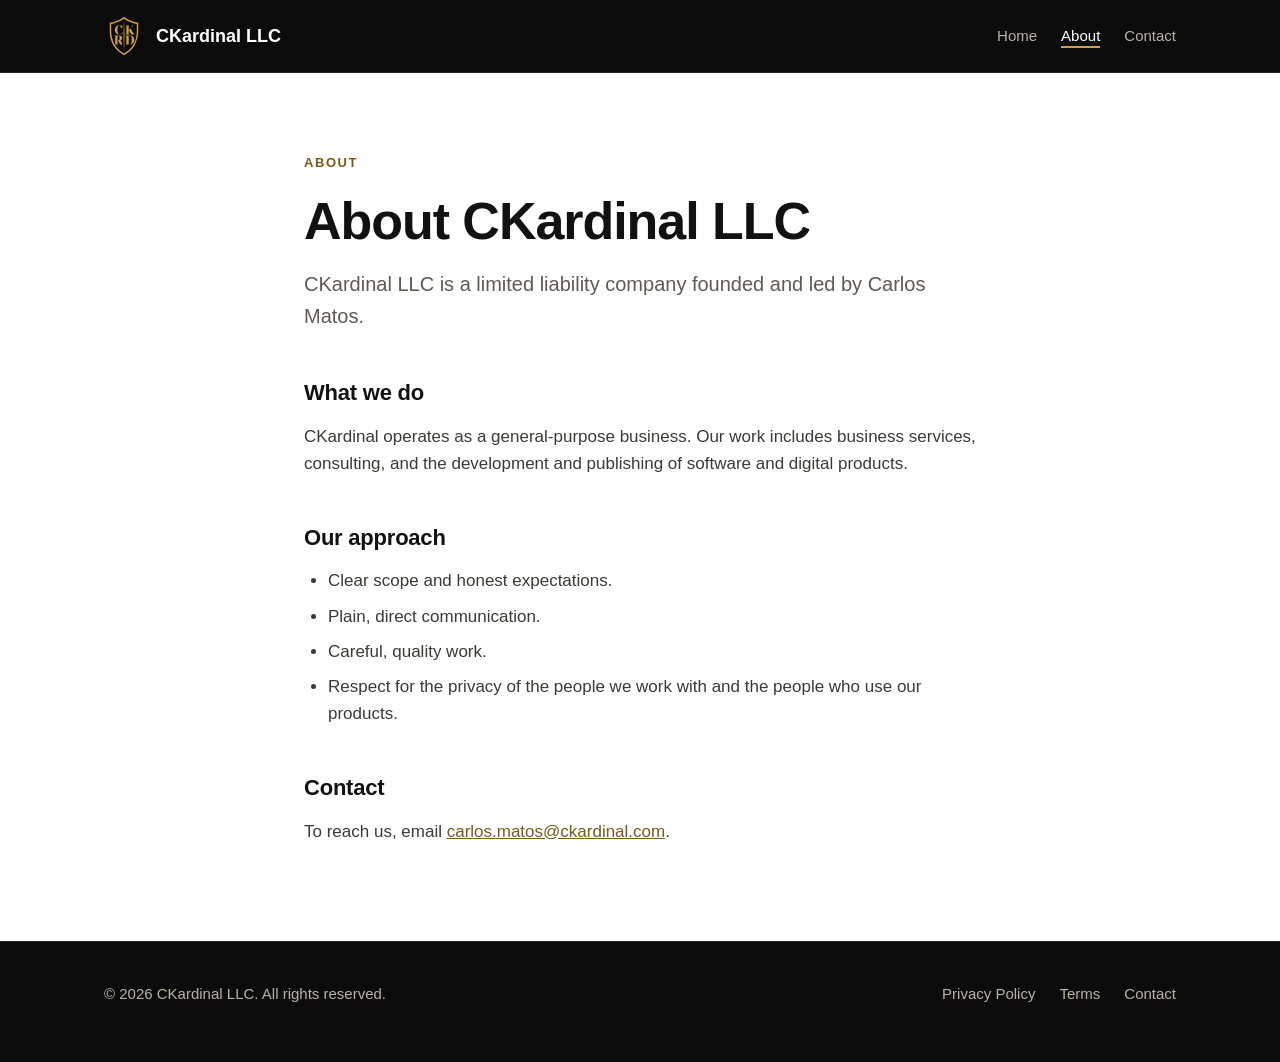
==== about.html @ 051f74bd "Initial CKardinal LLC website" ====
<!doctype html>
<html lang="en">
<head>
<meta charset="utf-8">
<meta name="viewport" content="width=device-width, initial-scale=1">
<title>About | CKardinal LLC</title>
<meta name="description" content="About CKardinal LLC.">
<link rel="icon" href="favicon.ico" sizes="32x32">
<link rel="icon" href="favicon.svg" type="image/svg+xml">
<link rel="apple-touch-icon" href="apple-touch-icon.png">
<meta name="theme-color" content="#0b0b0b">
<link rel="stylesheet" href="styles.css">
</head>
<body>
<a class="skip" href="#main">Skip to content</a>
<header><div class="wrap nav"><a class="brand" href="index.html"><img src="logo.svg" alt="" width="40" height="40">CKardinal LLC</a><nav aria-label="Main"><ul><li><a href="index.html">Home</a></li><li><a href="about.html" aria-current="page">About</a></li><li><a href="contact.html">Contact</a></li></ul></nav></div></header>
<main id="main">
<div class="page"><div class="wrap prose">
<span class="eyebrow">About</span><h1>About CKardinal LLC</h1>
<p class="lead">CKardinal LLC is a limited liability company founded and led by Carlos Matos.</p>
<h2>What we do</h2>
<p>CKardinal operates as a general-purpose business. Our work includes business services, consulting, and the development and publishing of software and digital products.</p>
<h2>Our approach</h2>
<ul><li>Clear scope and honest expectations.</li><li>Plain, direct communication.</li><li>Careful, quality work.</li><li>Respect for the privacy of the people we work with and the people who use our products.</li></ul>
<h2>Contact</h2>
<p>To reach us, email <a href="mailto:carlos.matos@ckardinal.com">carlos.matos@ckardinal.com</a>.</p>
</div></div>
</main>
<footer><div class="wrap foot"><p>&copy; 2026 CKardinal LLC. All rights reserved.</p><ul><li><a href="privacy.html">Privacy Policy</a></li><li><a href="terms.html">Terms</a></li><li><a href="contact.html">Contact</a></li></ul></div></footer>
</body>
</html>
---- styles.css ----
:root{--ink:#111111;--body:#3d3a35;--muted:#5f5a52;--line:#e6e1d6;--bg:#fff;--soft:#f7f5f0;--accent:#D4A046;--accent-dark:#7a5a14;--night:#0b0b0b;--night-line:#2a2721;--on-night:#e9e4d8;--on-night-muted:#b9b3a6;--max:1120px;--pad:24px}
*,*::before,*::after{box-sizing:border-box}
html{-webkit-text-size-adjust:100%}
body{margin:0;font-family:-apple-system,BlinkMacSystemFont,"Segoe UI",Roboto,"Helvetica Neue",Arial,sans-serif;font-size:17px;line-height:1.6;color:var(--body);background:var(--bg)}
h1,h2,h3{color:var(--ink);line-height:1.2;margin:0 0 16px;letter-spacing:-.01em}
h1{font-size:clamp(2rem,5vw,3.25rem);letter-spacing:-.02em}
h2{font-size:clamp(1.5rem,3vw,2rem)}
h3{font-size:1.125rem}
p{margin:0 0 16px}
p:last-child{margin-bottom:0}
a{color:var(--accent-dark)}
a:focus-visible,.btn:focus-visible{outline:3px solid var(--accent);outline-offset:3px;border-radius:4px}
.wrap{max-width:var(--max);margin:0 auto;padding:0 var(--pad)}
.skip{position:absolute;left:-9999px}
.skip:focus{left:16px;top:16px;background:#fff;padding:8px 16px;z-index:10}
header{border-bottom:1px solid var(--line)}
.nav{display:flex;align-items:center;justify-content:space-between;gap:24px;min-height:72px;flex-wrap:wrap;padding-top:12px;padding-bottom:12px}
.brand{display:flex;align-items:center;gap:12px;text-decoration:none;color:var(--ink);font-weight:700;font-size:1.125rem}
.brand img{width:32px;height:32px}
nav ul{display:flex;gap:24px;list-style:none;margin:0;padding:0;flex-wrap:wrap}
nav a{color:var(--body);text-decoration:none;font-size:.9375rem;font-weight:500;padding:4px 0}
nav a:hover,nav a[aria-current=page]{color:var(--ink);box-shadow:inset 0 -2px 0 var(--accent)}
section{padding:96px 0}
.hero{padding:120px 0 104px}
.eyebrow{display:block;font-size:.8125rem;font-weight:600;letter-spacing:.12em;text-transform:uppercase;color:var(--accent-dark);margin-bottom:16px}
.lead{font-size:1.25rem;max-width:640px;color:var(--muted);margin-bottom:32px}
.btn{display:inline-block;background:var(--ink);color:#fff;text-decoration:none;font-weight:600;padding:14px 24px;border-radius:8px}
.btn:hover{background:#0a1426}
.soft{background:var(--soft);border-top:1px solid var(--line);border-bottom:1px solid var(--line)}
.head{max-width:640px;margin-bottom:48px}
.grid{display:grid;grid-template-columns:repeat(3,1fr);gap:24px}
.card{background:#fff;border:1px solid var(--line);border-radius:12px;padding:32px}
.card .num{display:block;font-size:.8125rem;font-weight:700;color:var(--accent-dark);margin-bottom:16px;letter-spacing:.08em}
.card p{color:var(--muted);font-size:1rem}
.split{display:grid;grid-template-columns:1fr 1fr;gap:64px;align-items:start}
.cta{display:flex;justify-content:space-between;align-items:center;gap:32px;flex-wrap:wrap}
.page{padding:80px 0 96px}
.prose{max-width:720px}
.prose h2{font-size:1.375rem;margin-top:48px}
.prose ul{padding-left:24px;margin:0 0 16px}
.prose li{margin-bottom:8px}
.meta{color:var(--muted);font-size:.9375rem;margin-bottom:40px}
.contact-box{border:1px solid var(--line);border-radius:12px;padding:32px;max-width:720px;margin-top:40px}
.contact-box a{font-size:1.25rem;font-weight:600;word-break:break-all}
footer{border-top:1px solid var(--line);padding:40px 0;font-size:.9375rem;color:var(--muted)}
.foot{display:flex;justify-content:space-between;gap:24px;flex-wrap:wrap}
footer ul{display:flex;gap:24px;list-style:none;margin:0;padding:0;flex-wrap:wrap}
footer a{color:var(--muted);text-decoration:none}
footer a:hover{color:var(--ink)}
@media (max-width:860px){.grid{grid-template-columns:1fr}.split{grid-template-columns:1fr;gap:32px}}
@media (max-width:600px){:root{--pad:20px}section{padding:64px 0}.hero{padding:72px 0 64px}.page{padding:56px 0 72px}.head{margin-bottom:32px}.card{padding:24px}.lead{font-size:1.125rem}nav ul{gap:20px}.nav{justify-content:flex-start;gap:12px}}
@media (prefers-reduced-motion:reduce){*{transition:none!important}}
.split h2{margin-bottom:0}
@media (max-width:600px){.nav{justify-content:space-between}nav ul{gap:16px}.split{gap:24px}}

header{background:var(--night);border-bottom:1px solid var(--night-line)}
.brand{color:#fff}
.brand img{width:auto;height:40px}
nav a{color:var(--on-night-muted)}
nav a:hover,nav a[aria-current=page]{color:#fff;box-shadow:inset 0 -2px 0 var(--accent)}
.hero{background:var(--night);color:var(--on-night)}
.hero h1{color:#fff}
.hero .eyebrow{color:var(--accent)}
.hero .lead{color:var(--on-night-muted)}
.hero-grid{display:grid;grid-template-columns:1fr 320px;gap:64px;align-items:center}
.crest{width:100%;height:auto;display:block}
.btn{background:var(--accent);color:var(--night)}
.btn:hover{background:#e2b25a}
.btn-dark{background:var(--night);color:#fff}
.btn-dark:hover{background:#262626}
a:focus-visible,.btn:focus-visible{outline-color:var(--accent)}
footer{background:var(--night);border-top:1px solid var(--night-line);color:var(--on-night-muted)}
footer a{color:var(--on-night-muted)}
footer a:hover{color:#fff}
.card .num{color:var(--accent-dark)}
@media (max-width:860px){.hero-grid{grid-template-columns:1fr;gap:40px}.crest-wrap{order:-1;width:160px}}
@media (max-width:600px){.brand img{height:36px}.crest-wrap{width:128px}}
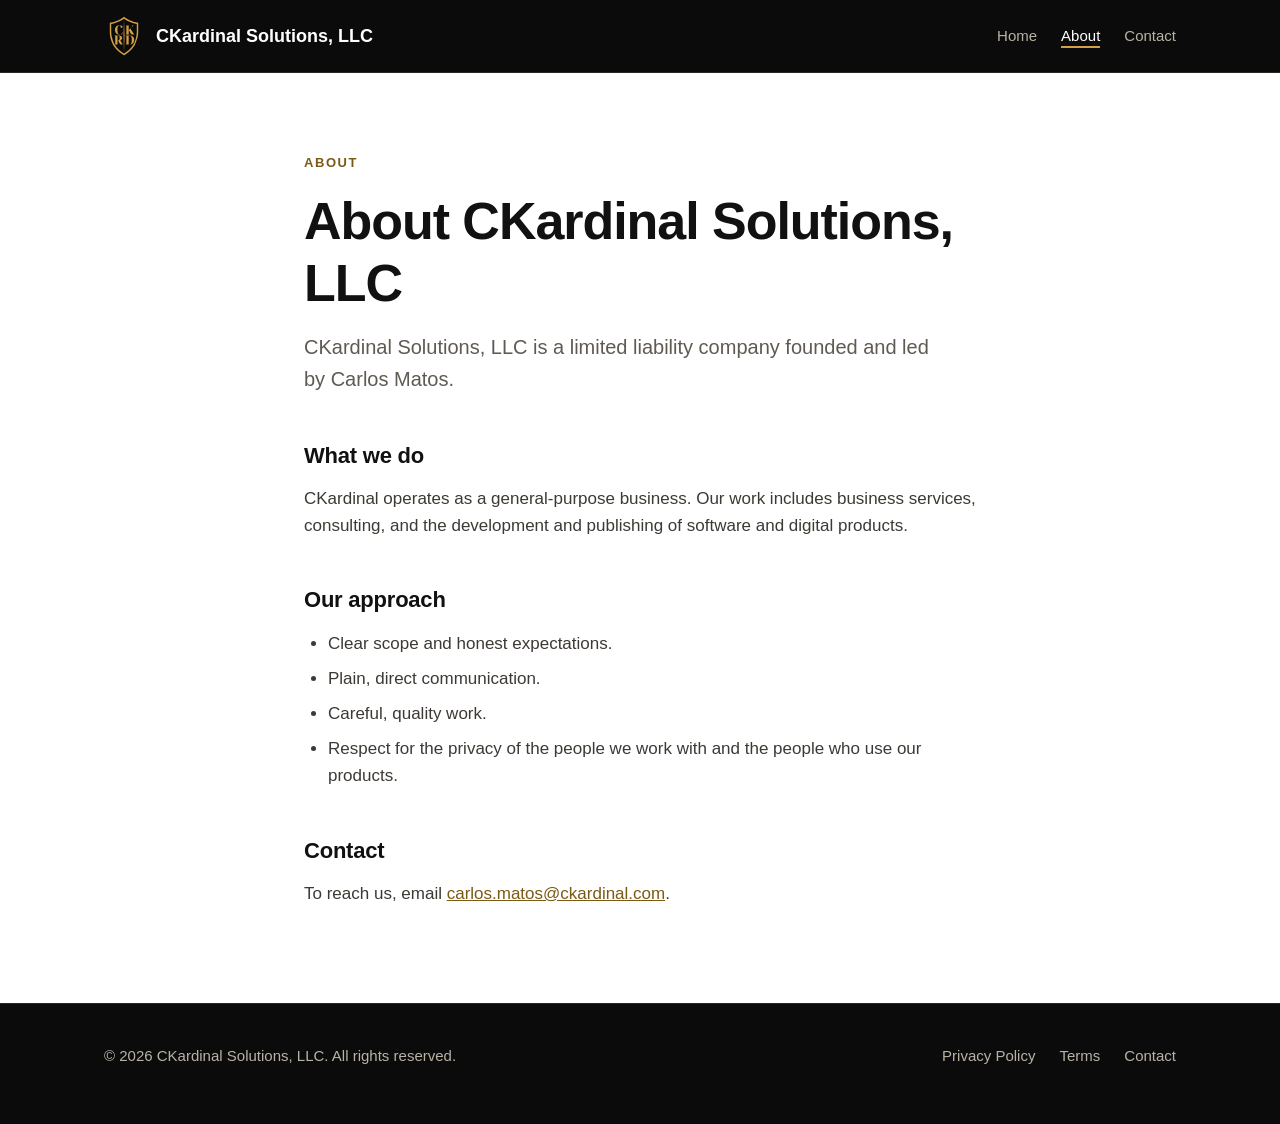
==== commit 355273b9: "Use legal name CKardinal Solutions, LLC" ====
--- a/about.html
+++ b/about.html
@@ -3,8 +3,8 @@
 <head>
 <meta charset="utf-8">
 <meta name="viewport" content="width=device-width, initial-scale=1">
-<title>About | CKardinal LLC</title>
-<meta name="description" content="About CKardinal LLC.">
+<title>About | CKardinal Solutions, LLC</title>
+<meta name="description" content="About CKardinal Solutions, LLC.">
 <link rel="icon" href="favicon.ico" sizes="32x32">
 <link rel="icon" href="favicon.svg" type="image/svg+xml">
 <link rel="apple-touch-icon" href="apple-touch-icon.png">
@@ -13,11 +13,11 @@
 </head>
 <body>
 <a class="skip" href="#main">Skip to content</a>
-<header><div class="wrap nav"><a class="brand" href="index.html"><img src="logo.svg" alt="" width="40" height="40">CKardinal LLC</a><nav aria-label="Main"><ul><li><a href="index.html">Home</a></li><li><a href="about.html" aria-current="page">About</a></li><li><a href="contact.html">Contact</a></li></ul></nav></div></header>
+<header><div class="wrap nav"><a class="brand" href="index.html"><img src="logo.svg" alt="" width="40" height="40">CKardinal Solutions, LLC</a><nav aria-label="Main"><ul><li><a href="index.html">Home</a></li><li><a href="about.html" aria-current="page">About</a></li><li><a href="contact.html">Contact</a></li></ul></nav></div></header>
 <main id="main">
 <div class="page"><div class="wrap prose">
-<span class="eyebrow">About</span><h1>About CKardinal LLC</h1>
-<p class="lead">CKardinal LLC is a limited liability company founded and led by Carlos Matos.</p>
+<span class="eyebrow">About</span><h1>About CKardinal Solutions, LLC</h1>
+<p class="lead">CKardinal Solutions, LLC is a limited liability company founded and led by Carlos Matos.</p>
 <h2>What we do</h2>
 <p>CKardinal operates as a general-purpose business. Our work includes business services, consulting, and the development and publishing of software and digital products.</p>
 <h2>Our approach</h2>
@@ -26,6 +26,6 @@
 <p>To reach us, email <a href="mailto:carlos.matos@ckardinal.com">carlos.matos@ckardinal.com</a>.</p>
 </div></div>
 </main>
-<footer><div class="wrap foot"><p>&copy; 2026 CKardinal LLC. All rights reserved.</p><ul><li><a href="privacy.html">Privacy Policy</a></li><li><a href="terms.html">Terms</a></li><li><a href="contact.html">Contact</a></li></ul></div></footer>
+<footer><div class="wrap foot"><p>&copy; 2026 CKardinal Solutions, LLC. All rights reserved.</p><ul><li><a href="privacy.html">Privacy Policy</a></li><li><a href="terms.html">Terms</a></li><li><a href="contact.html">Contact</a></li></ul></div></footer>
 </body>
 </html>
